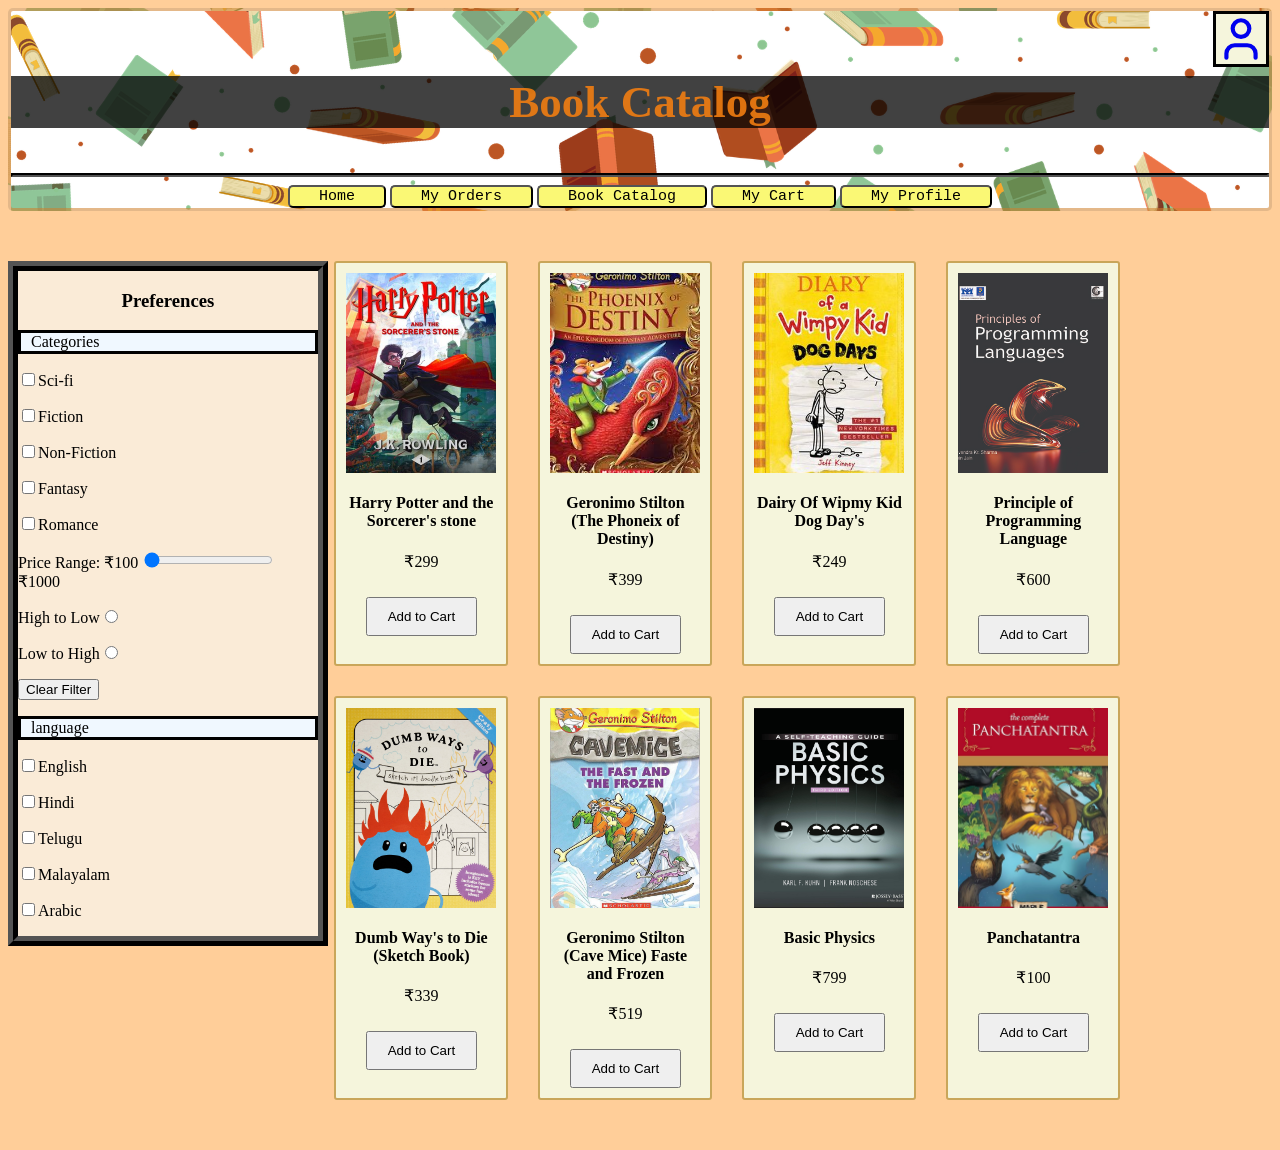
==== Books.html @ 9fbe0261 "Seperate File-1" ====
<html>
    <head>
    <title>Online Book Store</title>
    
    <style>
    
    .Header{
        background-color:rgb(255, 253, 232);
        
       
       
    }
    .Header1{
        background-color:rgb(255, 253, 232);
        border-color: antiquewhite ;
        border-style: groove;   
      
    }
    
   h2{
    color: #000000;
    background-color: beige;
    font-family: Courier, monospace;
    text-indent: 10px;
   }

   .HeadButton{
    background-color: #faf875;
    font-size: 15px;
    font-family: Courier, monospace;
    border-radius: 5px;
    padding-left: 29px;
    padding-right: 29px;
}
    a{
        text-decoration: none;
    }
    
    .book-section {
       width: 80%;
       margin: 50px auto;
    }

    .book-container {
        display: flex;
        gap: 30px;
        margin-left: 200px;
        flex-wrap: wrap;
    }

    .book-card {
    width: 150px;
    border: 2px solid #c9a65a;
    padding: 10px;
    text-align: center;
    border-radius: 3px;
    background-color: beige;
    }

    .book-card img {
    width: 100%;
    height: 200px;
    object-fit: cover;
    }

    .book-card button {
    margin-top: 10px;
    padding: 10px 20px;
    cursor: pointer;
    }
    .pref{
        padding-left: 10px;
        background-color: aliceblue;
        border-color: #000000;
        border-style: solid;
    }

</style>
</head>

    
    <header style="background-image:url(Imgs/Backgroundimg.png); border: #cf802c8e;border-style:solid;border-radius: 5px; ">
     
        <a href="Login.html" style="float: right;border-color: #000000;border-style:solid;background-color: beige;" ><svg xmlns="http://www.w3.org/2000/svg" width="50" height="50" viewBox="0 0 24 24" fill="none" stroke="currentColor" stroke-width="2" stroke-linecap="round" stroke-linejoin="round" class="lucide lucide-user-icon lucide-user"><path d="M19 21v-2a4 4 0 0 0-4-4H9a4 4 0 0 0-4 4v2"/><circle cx="12" cy="7" r="4"/></svg></a>
        <div style="text-align: center; font-size:45px; color: rgba(243, 126, 17, 0.89);padding-top: 20px;">
        <p style="background-color:#000000be;"><B> Book Catalog </B></p>
        </div>
        <hr style="border-color:black; border-width: 2px;">
        <div style="text-align: center;">
            <a href="index.html" >  <button class="HeadButton"> Home </button> </a> 
            <a href="Order.html">  <button class="HeadButton"> My Orders </button> </a>   
            <a href="Books.html" >  <button class="HeadButton"> Book Catalog </button> </a>  
            <a href="Cart.html" >  <button class="HeadButton"> My Cart </button> </a>  
            <a href="Profile.html" >  <button class="HeadButton"> My Profile </button> </a> 
        </div>
    </header>
  
    <body style="background-color:#FFCE99;">
      <div style="padding-top: 50px;float: left;position: relative;">
         <div style="background-color: antiquewhite;width: 300px;float: left;border-style:ridge;border-width: 10px;border-color: #000000;">
            <h3 style="text-align: center;">Preferences</h3>
                <p class="pref">Categories</p>
            <form>
                <label><p><input type="checkbox">Sci-fi</p></label>
                <label><p><input type="checkbox">Fiction</p></label>
                <label><p><input type="checkbox">Non-Fiction</p></label>
                <label><p><input type="checkbox">Fantasy</p></label>
                <label><p><input type="checkbox">Romance</p></label>
                
                <p>Price Range: ₹100 <input type="range" max="1000" min="100" value="100"> ₹1000</p>
                <p> High to Low<input type="radio" name="PriceRange"></p>
                <p> Low to High<input type="radio" name="PriceRange"></p>
                <p><button type="reset" > Clear Filter</button>  </p>
                <p class="pref">language</p>
                <label><p><input type="checkbox">English</p></label>
                <label><p><input type="checkbox">Hindi</p></label>
                <label><p><input type="checkbox">Telugu</p></label>
                <label><p><input type="checkbox">Malayalam</p></label>
                <label><p><input type="checkbox">Arabic</p></label>
            </form>
         </div>
      </div>
    <div class="book-section">

        <div class="book-container">

            <div class="book-card">
                <img src="Imgs/StoryBook.jpg" alt="Book">
                <h4>Harry Potter and the Sorcerer's stone</h4>
                <p>₹299</p>
                <button>Add to Cart</button>
            </div>

            <div class="book-card">
                <img src="Imgs/StoryBook2.jpg" alt="Book">
                <h4>Geronimo Stilton (The Phoneix of Destiny)</h4>
                <p>₹399</p>
                <button>Add to Cart</button>
            </div>

            <div class="book-card">
                <img src="Imgs/StoryBook3.jpg" alt="Book">
                <h4>Dairy Of Wipmy Kid Dog Day's</h4>
                <p>₹249</p>
                <button>Add to Cart</button>
            </div>

             <div class="book-card">
                <img src="Imgs/IRL2.jpg" alt="Book">
                <h4>Principle of Programming Language</h4>
                <p>₹600</p>
                <button>Add to Cart</button>
            </div>

             <div class="book-card">
                <img src="Imgs/StoryBook5.jpg" alt="Book">
                <h4>Dumb Way's to Die (Sketch Book)</h4>
                <p>₹339</p>
                <button class="bookbutton">Add to Cart</button>
            </div>

             <div class="book-card">
                <img src="Imgs/StoryBook6.jpeg" alt="Book">
                <h4>Geronimo Stilton (Cave Mice) Faste and Frozen</h4>
                <p>₹519</p>
                <button>Add to Cart</button>
            </div>

             <div class="book-card">
                <img src="Imgs/IRL1.jpg" alt="Book">
                <h4>Basic Physics</h4>
                <p>₹799</p>
                <button>Add to Cart</button>
            </div>

              <div class="book-card">
                <img src="Imgs/StoryBook4.jpg" alt="Book">
                <h4>Panchatantra</h4>
                <p>₹100</p>
                <button>Add to Cart</button>
            </div>
        </div>
    </div>

</body>

</html>
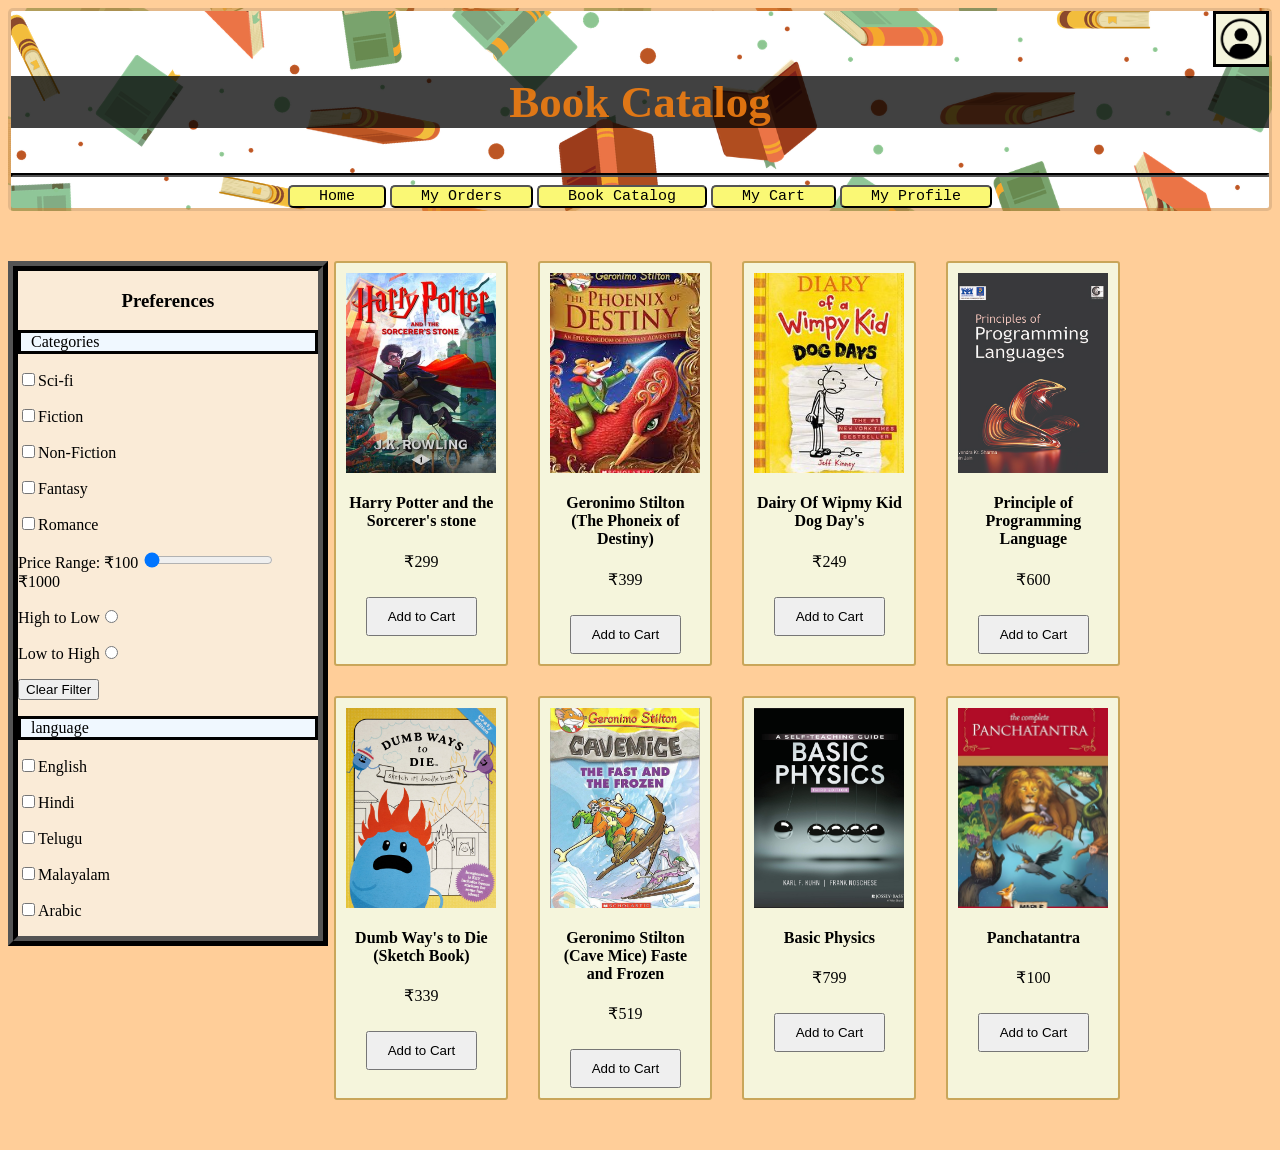
==== commit d11c6541: "Update Books.html" ====
--- a/Books.html
+++ b/Books.html
@@ -81,7 +81,7 @@
     
     <header style="background-image:url(Imgs/Backgroundimg.png); border: #cf802c8e;border-style:solid;border-radius: 5px; ">
      
-        <a href="Login.html" style="float: right;border-color: #000000;border-style:solid;background-color: beige;" ><svg xmlns="http://www.w3.org/2000/svg" width="50" height="50" viewBox="0 0 24 24" fill="none" stroke="currentColor" stroke-width="2" stroke-linecap="round" stroke-linejoin="round" class="lucide lucide-user-icon lucide-user"><path d="M19 21v-2a4 4 0 0 0-4-4H9a4 4 0 0 0-4 4v2"/><circle cx="12" cy="7" r="4"/></svg></a>
+        <a href="Login.html" style="float: right;border-color: #000000;border-style:solid;background-color: beige;" ><img src="Imgs/AccIcon.png" style="width: 50;height: 50;"></a>
         <div style="text-align: center; font-size:45px; color: rgba(243, 126, 17, 0.89);padding-top: 20px;">
         <p style="background-color:#000000be;"><B> Book Catalog </B></p>
         </div>
@@ -184,4 +184,4 @@
 
 </body>
 
-</html>+</html>
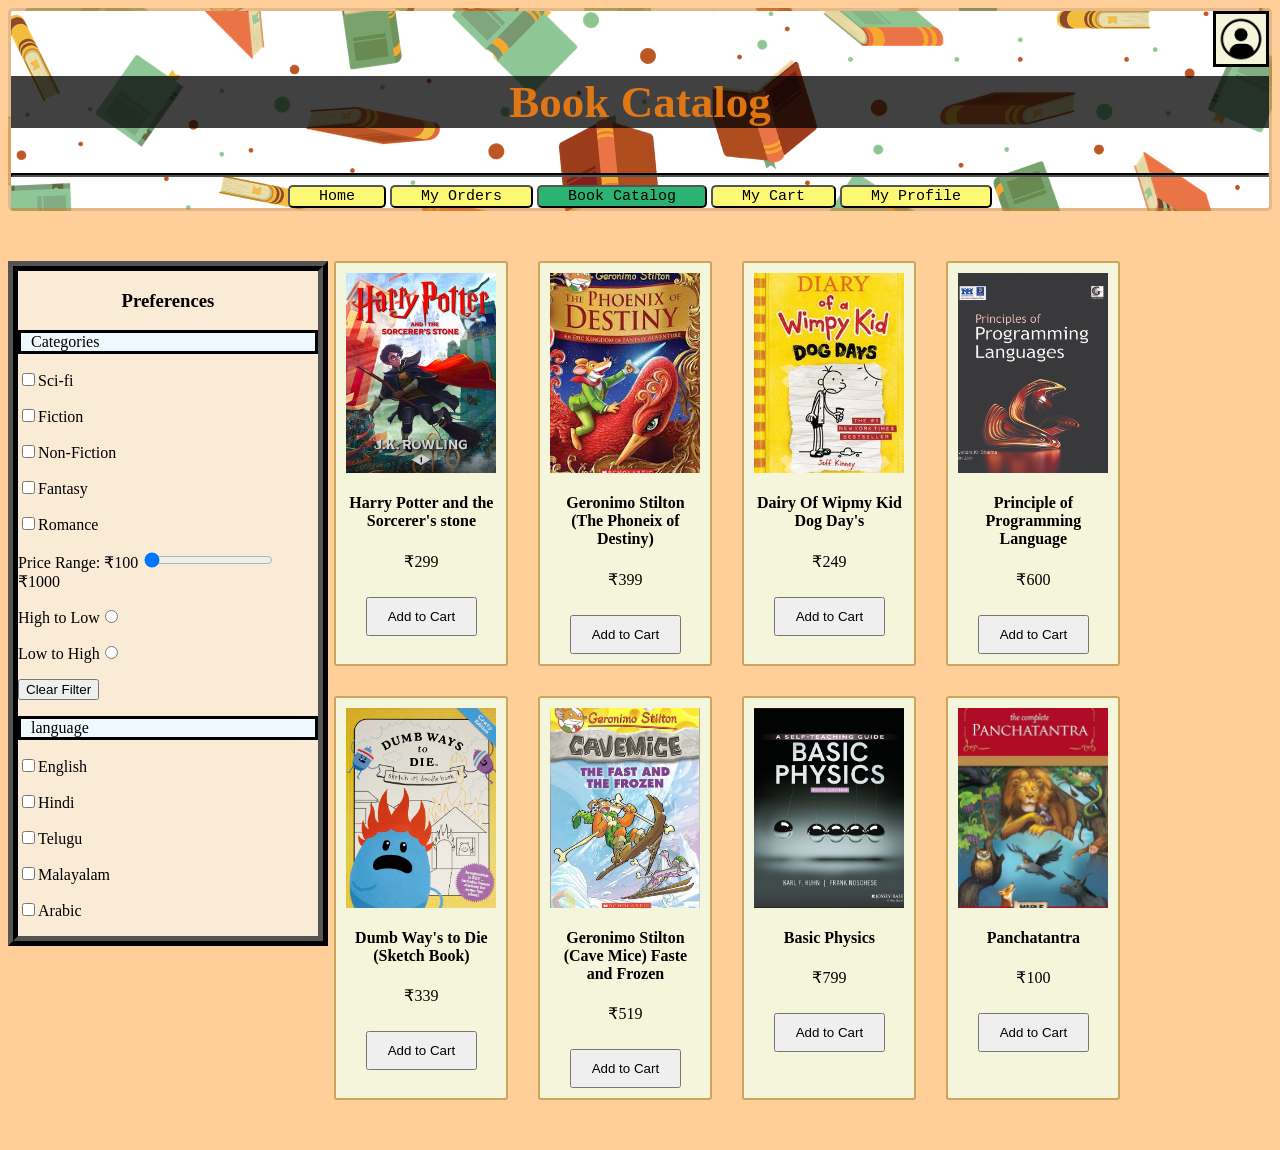
==== commit 64cb8b48: "button highlight and changes" ====
--- a/Books.html
+++ b/Books.html
@@ -1,87 +1,13 @@
 <html>
     <head>
     <title>Online Book Store</title>
-    
-    <style>
-    
-    .Header{
-        background-color:rgb(255, 253, 232);
-        
-       
-       
-    }
-    .Header1{
-        background-color:rgb(255, 253, 232);
-        border-color: antiquewhite ;
-        border-style: groove;   
-      
-    }
-    
-   h2{
-    color: #000000;
-    background-color: beige;
-    font-family: Courier, monospace;
-    text-indent: 10px;
-   }
-
-   .HeadButton{
-    background-color: #faf875;
-    font-size: 15px;
-    font-family: Courier, monospace;
-    border-radius: 5px;
-    padding-left: 29px;
-    padding-right: 29px;
-}
-    a{
-        text-decoration: none;
-    }
-    
-    .book-section {
-       width: 80%;
-       margin: 50px auto;
-    }
-
-    .book-container {
-        display: flex;
-        gap: 30px;
-        margin-left: 200px;
-        flex-wrap: wrap;
-    }
-
-    .book-card {
-    width: 150px;
-    border: 2px solid #c9a65a;
-    padding: 10px;
-    text-align: center;
-    border-radius: 3px;
-    background-color: beige;
-    }
-
-    .book-card img {
-    width: 100%;
-    height: 200px;
-    object-fit: cover;
-    }
-
-    .book-card button {
-    margin-top: 10px;
-    padding: 10px 20px;
-    cursor: pointer;
-    }
-    .pref{
-        padding-left: 10px;
-        background-color: aliceblue;
-        border-color: #000000;
-        border-style: solid;
-    }
-
-</style>
+    <link href="Css/Books.css" rel="styleSheet">
 </head>
 
     
     <header style="background-image:url(Imgs/Backgroundimg.png); border: #cf802c8e;border-style:solid;border-radius: 5px; ">
      
-        <a href="Login.html" style="float: right;border-color: #000000;border-style:solid;background-color: beige;" ><img src="Imgs/AccIcon.png" style="width: 50;height: 50;"></a>
+        <a href="Login.html" style="float: right;border-color: #000000;border-style:solid;background-color: beige;" ><img src="Imgs/AccIcon.png" style="width: 50;height: 50;" ></a>
         <div style="text-align: center; font-size:45px; color: rgba(243, 126, 17, 0.89);padding-top: 20px;">
         <p style="background-color:#000000be;"><B> Book Catalog </B></p>
         </div>
@@ -89,7 +15,7 @@
         <div style="text-align: center;">
             <a href="index.html" >  <button class="HeadButton"> Home </button> </a> 
             <a href="Order.html">  <button class="HeadButton"> My Orders </button> </a>   
-            <a href="Books.html" >  <button class="HeadButton"> Book Catalog </button> </a>  
+            <a href="Books.html" >  <button class="HeadButton" style="background-color: rgb(43, 179, 115);"> Book Catalog </button> </a>  
             <a href="Cart.html" >  <button class="HeadButton"> My Cart </button> </a>  
             <a href="Profile.html" >  <button class="HeadButton"> My Profile </button> </a> 
         </div>
@@ -184,4 +110,4 @@
 
 </body>
 
-</html>
+</html>
--- a/Css/Books.css
+++ b/Css/Books.css
@@ -0,0 +1,70 @@
+.Header{
+        background-color:rgb(255, 253, 232);
+        
+       
+       
+    }
+    .Header1{
+        background-color:rgb(255, 253, 232);
+        border-color: antiquewhite ;
+        border-style: groove;   
+      
+    }
+    
+   h2{
+    color: #000000;
+    background-color: beige;
+    font-family: Courier, monospace;
+    text-indent: 10px;
+   }
+
+   .HeadButton{
+    background-color: #faf875;
+    font-size: 15px;
+    font-family: Courier, monospace;
+    border-radius: 5px;
+    padding-left: 29px;
+    padding-right: 29px;
+}
+    a{
+        text-decoration: none;
+    }
+    
+    .book-section {
+       width: 80%;
+       margin: 50px auto;
+    }
+
+    .book-container {
+        display: flex;
+        gap: 30px;
+        margin-left: 200px;
+        flex-wrap: wrap;
+    }
+
+    .book-card {
+    width: 150px;
+    border: 2px solid #c9a65a;
+    padding: 10px;
+    text-align: center;
+    border-radius: 3px;
+    background-color: beige;
+    }
+
+    .book-card img {
+    width: 100%;
+    height: 200px;
+    object-fit: cover;
+    }
+
+    .book-card button {
+    margin-top: 10px;
+    padding: 10px 20px;
+    cursor: pointer;
+    }
+    .pref{
+        padding-left: 10px;
+        background-color: aliceblue;
+        border-color: #000000;
+        border-style: solid;
+    }
